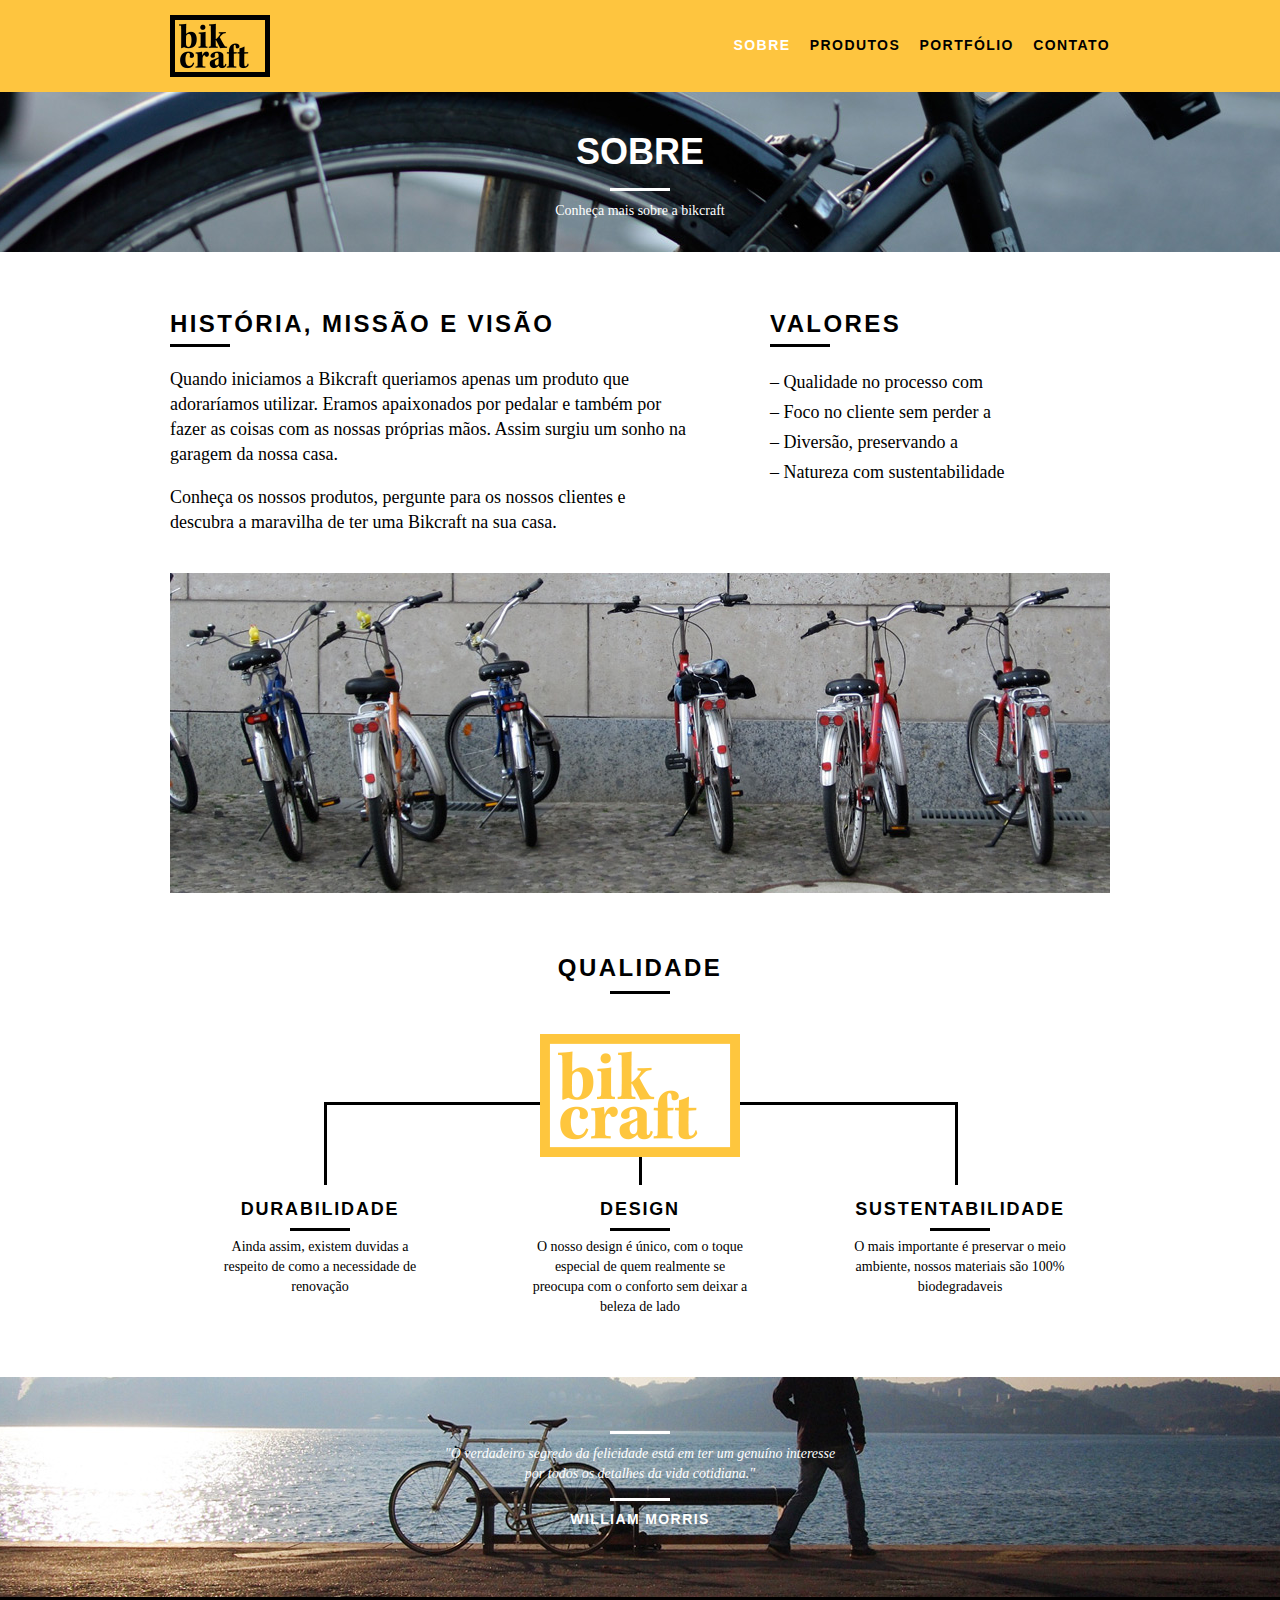
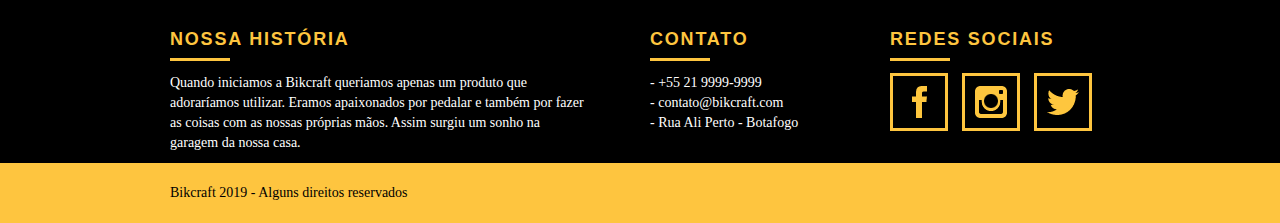
==== web/about.html @ 67954b51 "Building Contact page" ====
<!DOCTYPE html>
<html>
    <head>
        <title>Bikcraft - Sobre</title>
        <meta charset="utf-8" /> 
        <!--Always normalize comes above other styles-->
        <link rel="stylesheet" type="text/css" href="css/normalize.css" />
        <!--Comes after normalize because it may reset something that we do not want -->
        <link rel="stylesheet" type="text/css" href="css/reset.css" />
        <link rel="stylesheet" type="text/css" href="css/grid.css" />
        <link rel="stylesheet" type="text/css" href="css/style.css" />
        <link rel="stylesheet" type="text/css" href="css/about.css" />
        
        
    </head>
    <body>
        <header class="header">
            <div class="container">
                <a href="index.html" class="grid-4">
                    <img src="img/bikcraft.png" alt="Bikcraft logo"/>
                </a>
                <nav class="grid-12 headerMenu">
                    <ul>
                        <li><a href="about.html" id="aboutActive">Sobre</a></li>
                        <li><a href="product.html">Produtos</a></li>
                        <li><a href="portfolio.html">Portfólio</a></li>
                        <li><a href="contact.html">Contato</a></li>
                    </ul>
                </nav>
            </div>
        </header>

        <section class="internalIntro aboutInternal">
            <div class="container"></div>
                <h1>Sobre</h1>
                <p>Conheça mais sobre a bikcraft</p>
            </div>
        </section>
        <section class="aboutMission container"> 
            <div class="grid-10">
                <h2 class="internalH2Title">
                    História, Missão e Visão
                </h2>
                <p>
                    Quando iniciamos a Bikcraft queriamos apenas um produto que adoraríamos utilizar. 
                    Eramos apaixonados por pedalar e também por fazer as coisas com as nossas próprias mãos. 
                    Assim surgiu um sonho na garagem da nossa casa.
                </p>
                <p>
                    Conheça os nossos produtos, pergunte para os nossos clientes e descubra a maravilha de ter uma Bikcraft 
                    na sua casa.
                </p>
            </div>
            <div class="grid-6">
                <h2 class="internalH2Title">Valores</h2>
                <ul>
                    <li>– Qualidade no processo com</li>
                    <li>– Foco no cliente sem perder a</li>
                    <li>– Diversão, preservando a</li>
                    <li>– Natureza com sustentabilidade</li>
                </ul>
            </div>
            <div class="grid-16">
                <img src="img/equipe-bikcraft.jpg" class="team" alt="Bikcraft team"/>
            </div>
        </section>
        <section class="quality container">
            <h2 class="h2Title">Qualidade</h2>
            <img src="img/bikcraft-qualidade.png" alt="Bikcraft quality" />
            <ul class="qualityList">
                <li class="grid-1-3">
                    <h3>Durabilidade</h3>
                    <p>Ainda assim, existem duvidas a respeito de como a necessidade de renovação</p>
                </li>

                <li class="grid-1-3">
                    <h3>Design</h3>
                    <p>O nosso design é único, com o toque especial de quem realmente se preocupa com o conforto sem deixar a beleza de lado</p>
                </li>

                <li class="grid-1-3">
                    <h3>Sustentabilidade</h3>
                    <p>O mais importante é preservar o meio ambiente, nossos materiais são 100% biodegradaveis</p>
                </li>
            </ul>

            
        </section>
        <section class="break">
            <blockquote class="externalQuote container">
                <p>"O verdadeiro segredo da felicidade está em ter um genuíno interesse por todos
                    os detalhes da vida cotidiana."
                </p>
                <cite>WILLIAM MORRIS</cite>
            </blockquote>
        </section>

        <footer>
            <div class="footer">
                <div class="container">
                    <div class="grid-8 footerOurHistory">
                        <h3>Nossa história</h3>
                        <p>
                            Quando iniciamos a Bikcraft queriamos apenas um produto que adoraríamos utilizar. 
                            Eramos apaixonados por pedalar e também por fazer as coisas com as nossas próprias mãos. 
                            Assim surgiu um sonho na garagem da nossa casa.
                        </p>
                    </div>
                    <div class="grid-4 footerContact">
                        <h3>Contato</h3>
                        <ul>

                            <li>- +55 21 9999-9999</li>
                            <li>- contato@bikcraft.com</li>
                            <li>- Rua Ali Perto - Botafogo</li>
                        </ul>
                    </div>

                    <div class="grid-4 footerSocialMedia">
                        <h3>Redes Sociais</h3>
                        <ul>
                            <li>
                                <a href="http://facebook.com" target="_blank"><img src="img/redes-sociais/facebook.png" alt="Facebook Social media" /></a>
                            </li>
                            <li>
                                <a href="http://instragram.com" target="_blank"><img src="img/redes-sociais/instagram.png" alt="Instragram Social media" /></a>
                            </li>
                            <li>
                                    <a href="http://twitter.com" target="_blank"><img src="img/redes-sociais/twitter.png" alt="Twitter Social media" /></a>
                            </li>
                        </ul>    
                    </div>
                </div>
            </div>
            <div class="copy">
                <div class="container">
                    <p class="grid-16">
                        Bikcraft 2019 - Alguns direitos reservados
                    </p>
                </div>
                
            </div>
        </footer>
    </body>
</html>
---- web/css/grid.css ----
*, *:before, *:after {
  -webkit-box-sizing: border-box; 
  -moz-box-sizing: border-box; 
  /*important tag to not let padding increase the element size */
  box-sizing: border-box;
}

.container {
	width: 960px;
	margin: 0 auto;
	padding: 0px;
	position: relative;
}

.container:after, .container:before {
	content: " ";
	display: table;
}

.container:after {
	clear: both;
}

.grid-1, .grid-2, .grid-3, .grid-4, .grid-5, .grid-6, .grid-7, .grid-8, .grid-9, .grid-10, .grid-11, .grid-12, .grid-13, .grid-14, .grid-15, .grid-16, .grid-1-3 {
	float: left;
	margin-left: 10px;
	margin-right: 10px;
}

.grid-1 	{width: 40px;}
.grid-2 	{width: 100px;}
.grid-3 	{width: 160px;}
.grid-4 	{width: 220px;}
.grid-5 	{width: 280px;}
.grid-6 	{width: 340px;}
.grid-7 	{width: 400px;}
.grid-8 	{width: 460px;}
.grid-9 	{width: 520px;}
.grid-10 	{width: 580px;}
.grid-11 	{width: 640px;}
.grid-12 	{width: 700px;}
.grid-13 	{width: 760px;}
.grid-14 	{width: 820px;}
.grid-15 	{width: 880px;}
.grid-16 	{width: 940px;}
.grid-1-3	{width: 300px;}
---- web/css/style.css ----
/*General styles*/
body
{
    font-family: Arial, Helvetica, sans-serif;   
}
img
{
    /*take margin of img off*/
    display: block;
}
p
{
    font-family: Georgia, 'Times New Roman', Times, serif;
    font-size: 14px;
    line-height: 20px;
}

.btn
{
    border: 3px solid #FEC53F;
    text-transform: uppercase;
    padding: 10px 30px 10px 30px;
    letter-spacing: .1em;
    text-decoration: none;
    color: #FEC53F;
    display: inline-block;
    line-height: 20px;
    font-size:14px;
    font-weight: bold;
}
.btn.btn-black:hover
{
    color: #000;
    border: 3px solid #000;
}

.btn.btn-white:hover
{
    color: #FFF;
    border: 3px solid #FFF;
}

.h2Title
{
    text-align: center;
    font-size:24px;
    letter-spacing: .1em;
    text-transform: uppercase;
    color: #000;
    font-weight: bold;
    line-height: 30px;
    margin-bottom:40px;
}

.h2Title:after
{
    content: "";
    display: block;
    height: 3px;
    width: 60px;
    background: #000;
    margin: 8px auto;

}

/*Internal intro for all the website*/
.internalIntro
{
    width:100%;
    
    margin-top: 92px;
    height: 160px;
    text-align: center;
    color: #FFF;
    padding-top: 30px;
}
.internalIntro h1
{
    
    text-transform: uppercase;
    font-size: 36px;
    line-height: 60px;
    font-weight: bold;   
}
.internalIntro h1:after
{
    content: "";
    display: block;
    height: 3px;
    width: 60px;
    background: #FFF;
    margin: 6px auto 10px auto;
}

.internalH2Title
{
    font-size: 24px;
    font-weight: bold;
    letter-spacing: .1em;
    text-transform: uppercase;
    margin-bottom: 20px;
    color: #000;
}
.internalH2Title:after
{
    content: "";
    display: block;
    height: 3px;
    width: 60px;
    background: #000;
    margin: 8px 0;
}
/*Header*/
.header
{
    /*to let menu fixed*/
    position: fixed;
    top: 0;

    width: 100%;
    background: #FEC53F;
    padding: 15px 0;
    z-index: 99999;
}
.headerMenu
{
    /*Everything that is inside this headerMenu div goes to the right*/
    text-align: right;
}
.headerMenu ul li
{
    display: inline-block;
    margin-left: 15px;
    margin-top:20px;
}

.headerMenu ul li a
{
    color: #000;
    font-weight: bold;
    text-transform: uppercase;
    letter-spacing: .1em;
    font-size:14px;
    line-height: 20px;
    text-decoration: none;
    /*
        To increase the click area of the link we just need a little padding right here, 
        p.s: as we are using box-sizing: border-box; property on grid.css the padding wont increases the size of the element, 
        but it still gets added
    */
    padding: 10px 0;
    
    
}

.headerMenu ul li a:hover
{
    color: #FFF;
}


/*Intro*/
.intro
{
    width: 100%;
    height: 380px;
    /*the ../ means to back one folder and then look to a folder called img and then get the bg.jpg image*/
    background: url("../img/bg.jpg") no-repeat center;
    background-size: cover;
    /*as the header is fixed, we need to margin-top the intro at the exactly height of the header section*/
    margin-top: 92px;
    padding-top: 85px;
    text-align: center;
}

.intro h1
{
    color: #FFF;
    text-transform: uppercase;
    font-size: 48px;
    line-height: 60px;
    font-weight: bold;
}
.intro .btn
{
    margin-top: 30px;
}
.intro .btn:hover
{
   color: #FFF;
   border: 3px solid #FFF;
}
.intro .btn:hover
{
   color: #FFF;
   border-color:  #FFF;
}
.externalQuote
{
    max-width: 320px;
    margin: 0 auto;
    color: #FFF;
}
.externalQuote p
{
    font-style: italic;

}

.externalQuote p:before, .externalQuote p:after
{
    content: "";
    display: block;
    height: 3px;
    width: 60px;
    background: #FFF;
    margin: 14px auto 10px auto;

}

.externalQuote cite
{
    font-style: normal;
    font-weight: bold;
    font-size: 14px;
    letter-spacing: .1em;   
}

/*Products*/
.products
{
    padding: 60px 0;
    text-align: center;
}
.productList li
{
    background: #FEC53F;
}
.productList li h3
{
    font-size:18px;
    line-height: 25px;
    font-weight: bold;
    text-transform: uppercase;
    letter-spacing: .1em;
    margin-top: 20px;
    
}

.productList li h3:after
{
    content: "";
    display: block;
    height: 3px;
    width: 60px;
    background: #000;
    margin: 2px auto;
}

.productList li p
{
    padding: 10px 20px 20px 20px;
}

.productListIcon
{
    padding: 20px;
    background: #000;
    
}

.productListIcon img
{
    margin: 0 auto;
}

.call
{
    /*To give it some padding to this element, we need to clear this element cause the others has float properties
    */
    padding-top: 40px;
    clear:both;
    text-align: center;
}
.call p
{
    margin-bottom: 20px;
}

/*Portfolio */
.portfolio
{
    padding: 40px;
    width: 100%;
    background: #000;
    text-align: center;
}
.portfolio .h2Title
{
    color: #FEC53F;
}

.portfolio .h2Title:after
{
    background: #FEC53F;
}
.portfolioList li:last-child
{
    margin-top:20px;
}
.portfolio .call p
{
    color: #FFF;
}

/*Quality */
.quality
{ 
    padding: 60px 0;
}
.quality::after
{
    content:"";
    width: 634px;
    height: 83px;
    display: block;
    background: url("../img/linhas.png") no-repeat center;
    position: absolute;
    top:209px;
    z-index: -99;
    right: 162px;
}
.qualityList
{
    padding-top:20px;
    overflow: auto; /*Clear fix to clean floating element problems*/
}
.quality img
{
    margin: 0 auto;
}
.qualityList li
{
    text-align: center;
    padding:0 40px;
}

.qualityList li h3
{
    font-size:18px;
    line-height: 25px;
    font-weight: bold;
    text-transform: uppercase;
    letter-spacing: .1em;
    margin-top: 20px;
    
}

.qualityList li h3:after
{
    content: "";
    display: block;
    height: 3px;
    width: 60px;
    background: #000;
    margin: 6px auto;
}

/*break*/
.break
{
    width: 100%;
    height: 220px;
    background: url("../img/bg-footer.jpg") no-repeat center;
    background-size:cover;
    text-align: center;
    padding-top: 40px;
}
.break .externalQuote
{
    max-width: 400px;
}

/*Footer*/
.footer
{
    width: 100%;
    background: #000;
    color: #FFF;
    padding: 10px;
}
.footer h3
{
    font-size:18px;
    line-height: 25px;
    font-weight: bold;
    text-transform: uppercase;
    letter-spacing: .1em;
    margin-top: 20px;
    color: #FEC53F;
    
}
.footer h3:after
{
    content: "";
    display: block;
    height: 3px;
    width: 60px;
    background: #FEC53F;
    margin: 6px 0px 12px 0px;
    
}

.footerOurHistory, .footerContact, .footerSocialMedia
{
    font-size:14px; 
    line-height: 20px;

}
.footerOurHistory
{
    padding-right: 40px;
}
.footerContact ul li
{
    font-family: Georgia, 'Times New Roman', Times, serif;
}

.footerSocialMedia ul li
{
    display: inline-block;
    border: 3px solid #FEC53F;
    padding: 10px;
    margin-right: 10px;
}
.footerSocialMedia ul li:hover
{
    border-color: #FFF;
}
.copy
{
    background: #FEC53F;
    padding: 20px;
    width: 100%;
}
---- web/css/about.css ----
.aboutInternal
{
    background: url("../img/bg-sobre.jpg") no-repeat center;
    background-size: cover;
}
.aboutMission
{
    padding-top: 60px;
}

.aboutMission p
{
    font-size:18px;
    line-height: 25px;
    /*1 in relation to its font size which is 18px*/
    margin-bottom: 1em;
    padding-right: 60px;
}
.aboutMission ul li
{
    font-size: 18px;
    font-family: Georgia, 'Times New Roman', Times, serif;
    line-height: 30px;
}
.team
{
    padding-top: 20px;
}
#aboutActive
{
    color: #FFF;
}
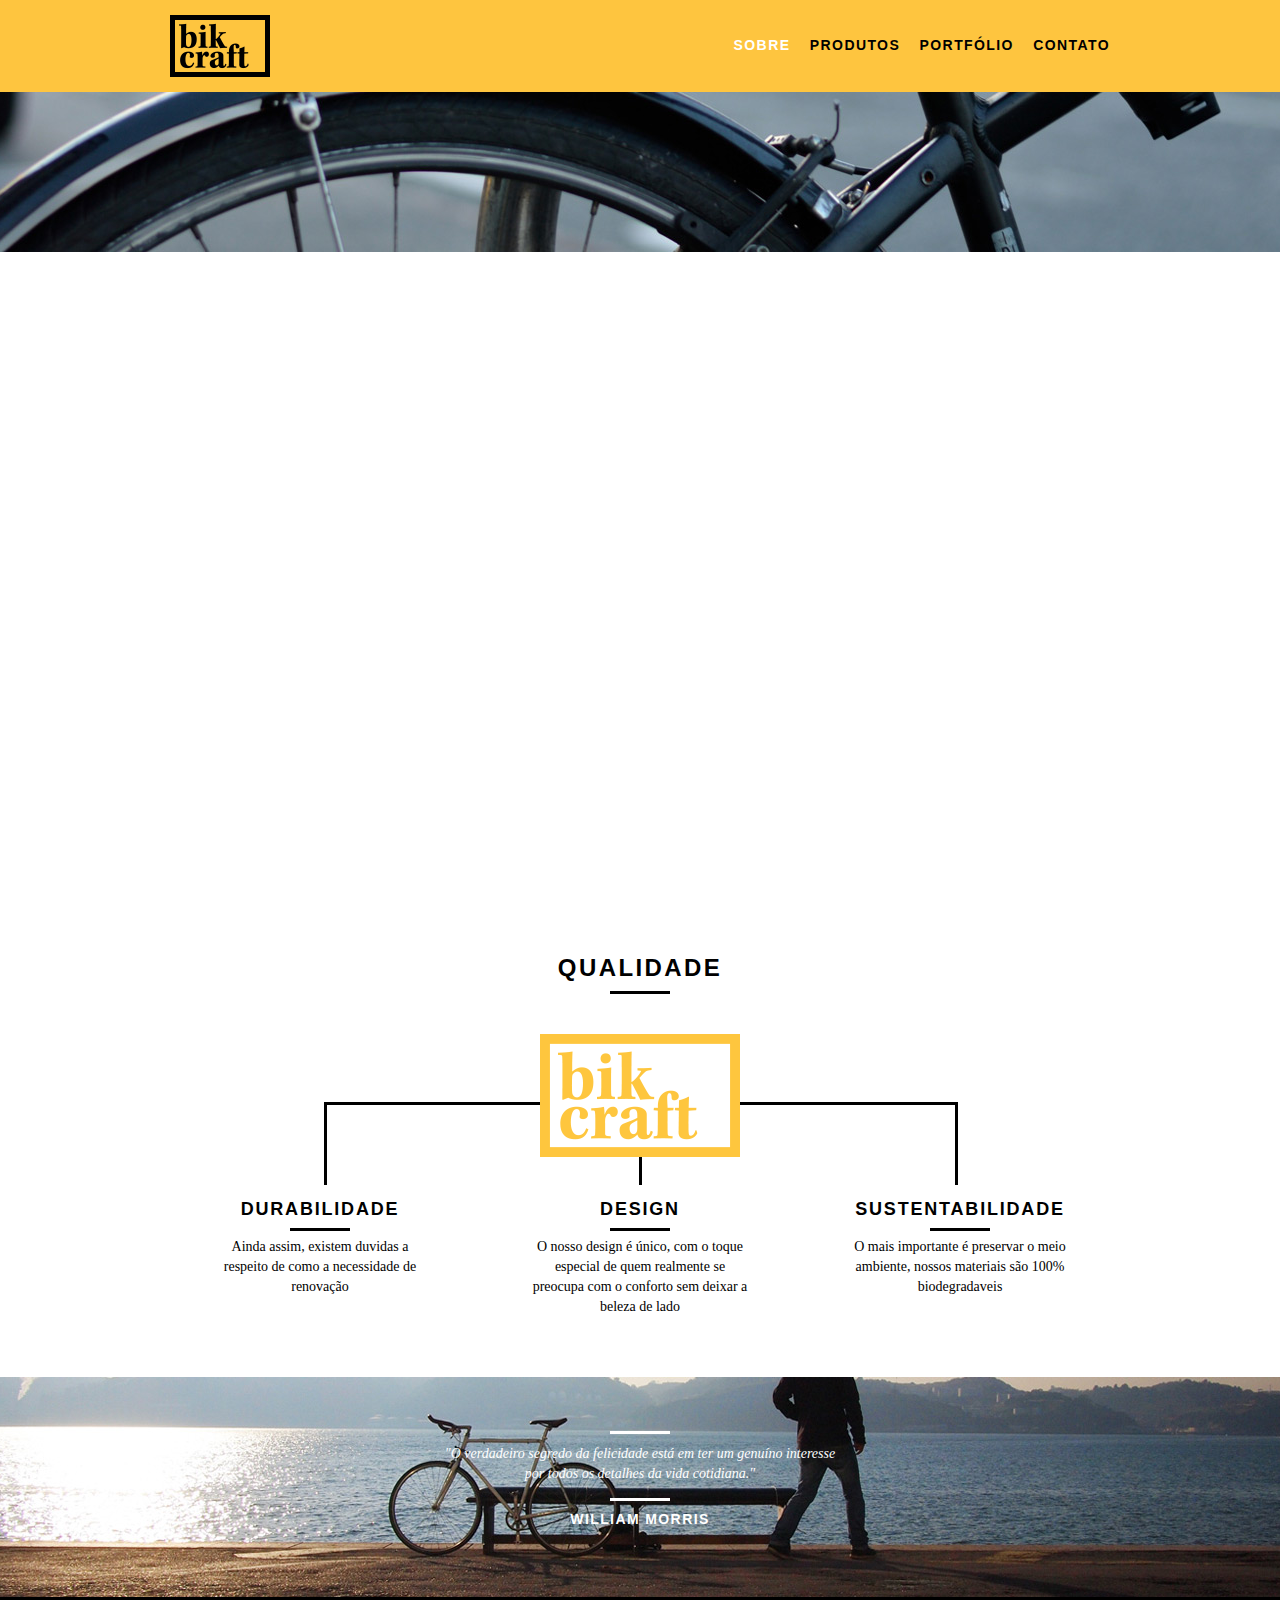
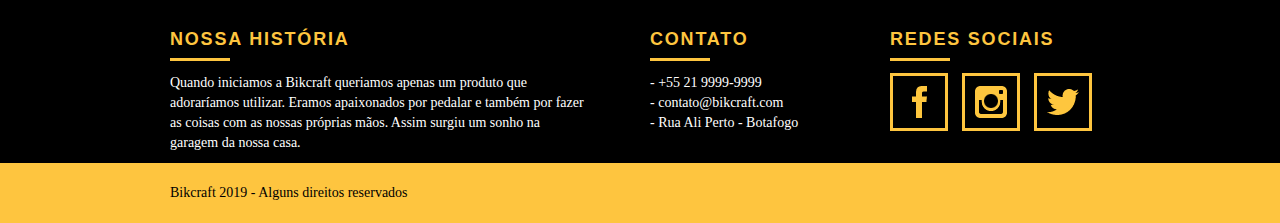
==== commit a6eb6175: "Adding final animations and also the modernizr tool" ====
--- a/web/about.html
+++ b/web/about.html
@@ -10,6 +10,8 @@
         <link rel="stylesheet" type="text/css" href="css/grid.css" />
         <link rel="stylesheet" type="text/css" href="css/style.css" />
         <link rel="stylesheet" type="text/css" href="css/about.css" />
+        <link rel="stylesheet" type="text/css" href="css/responsive.css" />
+        <script src="js/libs/modernizr.custom.45655.js"></script>
         
         
     </head>
@@ -36,7 +38,7 @@
                 <p>Conheça mais sobre a bikcraft</p>
             </div>
         </section>
-        <section class="aboutMission container"> 
+        <section class="aboutMission container animarInternal"> 
             <div class="grid-10">
                 <h2 class="internalH2Title">
                     História, Missão e Visão
@@ -141,5 +143,10 @@
                 
             </div>
         </footer>
+
+        <!--JAVASCRIPT AREA-->
+        <script src="js/libs/jquery-3.3.1.min.js.js" type="text/javascript"></script>
+        <script src="js/plugins.js"></script>
+        <script src="js/main.js"></script>
     </body>
 </html>--- a/web/css/grid.css
+++ b/web/css/grid.css
@@ -43,4 +43,5 @@
 .grid-14 	{width: 820px;}
 .grid-15 	{width: 880px;}
 .grid-16 	{width: 940px;}
-.grid-1-3	{width: 300px;}+.grid-1-3	{width: 300px;}
+
--- a/web/css/style.css
+++ b/web/css/style.css
@@ -7,6 +7,8 @@
 {
     /*take margin of img off*/
     display: block;
+    /*To fluid images*/
+    max-width: 100%;
 }
 p
 {
@@ -27,6 +29,7 @@
     line-height: 20px;
     font-size:14px;
     font-weight: bold;
+    transition: all .5s ease;
 }
 .btn.btn-black:hover
 {
@@ -143,12 +146,14 @@
     font-size:14px;
     line-height: 20px;
     text-decoration: none;
+
     /*
         To increase the click area of the link we just need a little padding right here, 
         p.s: as we are using box-sizing: border-box; property on grid.css the padding wont increases the size of the element, 
         but it still gets added
     */
     padding: 10px 0;
+    transition: all .5s ease;
     
     
 }
@@ -304,7 +309,7 @@
 {
     background: #FEC53F;
 }
-.portfolioList li:last-child
+.portfolioList div:last-of-type
 {
     margin-top:20px;
 }
@@ -432,6 +437,7 @@
     border: 3px solid #FEC53F;
     padding: 10px;
     margin-right: 10px;
+    transition: all .5s ease;
 }
 .footerSocialMedia ul li:hover
 {
@@ -442,4 +448,53 @@
     background: #FEC53F;
     padding: 20px;
     width: 100%;
+}
+
+/*Animations*/
+.js .intro h1, .js .intro blockquote, .js .intro .btn, .js .animar, .js .animarInternal, .js .internalIntro h1, .js .internalIntro p
+{
+    opacity: 0;
+}
+.animated 
+{
+    -webkit-animation-duration: 1s;
+    animation-duration: 1s;
+    -webkit-animation-fill-mode: both;
+    animation-fill-mode: both;
+}
+
+@-webkit-keyframes fadeInDown 
+{
+    from {
+      opacity: 0;
+      -webkit-transform: translate3d(0, -20px, 0);
+      transform: translate3d(0, -20px, 0);
+    }
+  
+    to {
+      opacity: 1;
+      -webkit-transform: translate3d(0, 0, 0);
+      transform: translate3d(0, 0, 0);
+    }
+}
+  
+@keyframes fadeInDown 
+{
+    from {
+      opacity: 0;
+      -webkit-transform: translate3d(0, -20px, 0);
+      transform: translate3d(0, -20px, 0);
+    }
+  
+    to {
+      opacity: 1;
+      -webkit-transform: translate3d(0, 0, 0);
+      transform: translate3d(0, 0, 0);
+    }
+}
+  
+.fadeInDown 
+{
+    -webkit-animation-name: fadeInDown;
+    animation-name: fadeInDown;
 }--- a/web/css/responsive.css
+++ b/web/css/responsive.css
@@ -0,0 +1,267 @@
+/*=======================================================================================================================================*/
+
+/*
+=======================================================================================================================================
+																TABLET AREA
+=======================================================================================================================================
+*/
+/*to 768px to TABLETS*/
+@media only screen and (min-width: 768px) and (max-width: 959px)
+{
+	
+	/*INDEX RESPONSIVE*/
+	/*Quality section on Index.html*/
+	.quality::after
+	{
+		right: 66px;
+	}
+	.qualityList li
+	{
+    	padding:0 10px;
+	}
+
+	/*Footer on every page*/
+	.footerSocialMedia ul li
+	{
+		padding: 8px;
+		margin-right: 6px;
+	}
+	.footerSocialMedia ul li a img
+	{
+		width: 24px;
+		height: 24px;
+	}
+	/*END INDEX RESPONSIVE*/
+
+	/*PRODUCT RESPONSIVE*/
+	.productItem h2
+	{	
+		top:-150px;		
+	}
+	.productIcon
+	{
+		background: #000;
+		padding: 41px 0;
+	 
+	}
+	.productInfo p
+	{
+		
+		font-size:14px;
+		padding: 20px 30px;
+		line-height: 20px;
+		height: 143px;
+	}
+
+	.productInfo ul li
+	{
+		
+		font-size:14px;
+		
+		line-height: 20px;
+		float: left;
+		
+		width: 181px;
+		height: 39px;   
+		padding-top: 8px; 
+		
+	}
+
+	/*END PRODUCT RESPONSIVE*/
+	.container {
+		width: 768px;
+	}
+	/*adding 48 to each grid */
+	.grid-1 	{width: 28px;}
+	.grid-2 	{width: 76px;} 
+	.grid-3 	{width: 124px;}
+	.grid-4 	{width: 172px;}
+	.grid-5 	{width: 220px;}
+	.grid-6 	{width: 268px;}
+	.grid-7 	{width: 316px;}
+	.grid-8 	{width: 364px;}
+	.grid-9 	{width: 412px;}
+	.grid-10 	{width: 460px;}
+	.grid-11 	{width: 508px;}
+	.grid-12 	{width: 556px;}
+	.grid-13 	{width: 604px;}
+	.grid-14 	{width: 652px;}
+	.grid-15 	{width: 700px;}
+	.grid-16 	{width: 748px;}
+	.grid-1-3	{width: 236px;}
+	
+}
+
+
+
+
+
+
+
+
+/*=======================================================================================================================================*/
+
+/*
+=======================================================================================================================================
+																SMARTPHONE AREA
+=======================================================================================================================================
+*/
+
+
+@media only screen and (max-width: 767px)
+{
+	/*ACTIVE STYLE  RESPONSIVE */
+	#aboutActive, #contactActive, #portfolioActive, #productActive
+	{
+		border-color: #FFF;
+		color: #FFF;
+	}
+	/*INDEX RESPONSIVE*/
+	
+	.header
+	{
+		position: relative;
+		padding-bottom: 0px;
+	}
+	.header img 
+	{
+		margin: 0 auto 10px auto;
+	}
+	.headerMenu
+	{
+		
+		text-align: center;
+	}
+
+	.headerMenu ul li 
+	{
+		margin: 5px;
+	}
+	.headerMenu ul li a
+	{
+		font-weight: bold;
+		width: 136px;
+		display: block;
+		float: left;
+		border: 4px solid #000;
+		
+	}
+	.headerMenu ul li a:hover
+	{
+    	border-color: #FFF;
+	}
+
+	.intro
+	{
+		margin-top: 0;
+		padding-top:40px;
+	}
+
+	.intro h1
+	{
+		font-size: 36px;
+		line-height: 48px;
+	}
+	.internalIntro
+	{
+		margin-top: 0px;
+	}
+	/*Quality Section*/
+
+	.quality:after
+	{
+		display: none;
+	}
+	/*Call to action button*/
+	.call
+	{	
+		padding-top: 10px;
+	}
+
+	/*END INDEX RESPONSIVE*/
+
+	/* ABOUT SECTION RESPONSIVE */
+	.aboutMission p
+	{
+		font-size:14px;
+		line-height: 20px;
+		padding-right: 0px;
+	}
+	.aboutMission ul li
+	{
+    	font-size: 14px;
+    	font-family: Georgia, 'Times New Roman', Times, serif;
+    	line-height: 25px;
+	}
+	/* END ABOUT SECTION RESPONSIVE */
+
+
+	/*PRODUCT RESPONSIVE*/
+	.productItem h2
+	{	
+		top:-100px;	
+		margin-bottom: -60px;
+	}
+	.productIcon
+	{
+		background: #000;
+		padding: 41px 0;
+	 
+	}
+	.productInfo p
+	{
+		
+		font-size:14px;
+		padding: 20px 30px;
+		line-height: 20px;
+		height: auto;
+	}
+
+	.productInfo ul li
+	{
+		
+		font-size:14px;
+		line-height: 20px;
+		float: left;
+		width: 149px;
+		height: 39px;   
+		padding-top: 10px; 
+		margin-bottom: 2px;
+
+	}
+
+	.budgetForm
+	{
+		padding-right: 0px;
+	}
+	.budgetData ul
+	{
+		padding-right: 0px;
+	}
+
+
+	/*END PRODUCT RESPONSIVE*/
+
+	/*CONTACT RESPONSIVE*/
+
+	.contactData
+	{
+		padding-top: 20px;
+	}
+
+	/*END CONTACT RESPONSIVE*/
+
+
+
+	.container {
+		/*To smartphone*/
+		width: 300px;
+	}
+
+	.grid-1, .grid-2, .grid-3, .grid-4, .grid-5, .grid-6, .grid-7, .grid-8, .grid-9, .grid-10, .grid-11, .grid-12, .grid-13, .grid-14, .grid-15, .grid-16, .grid-1-3 {
+		width: 300px;
+		margin: 0 0 20px 0;
+		/*Now we want a column above other*/
+		float:none;
+	}
+}